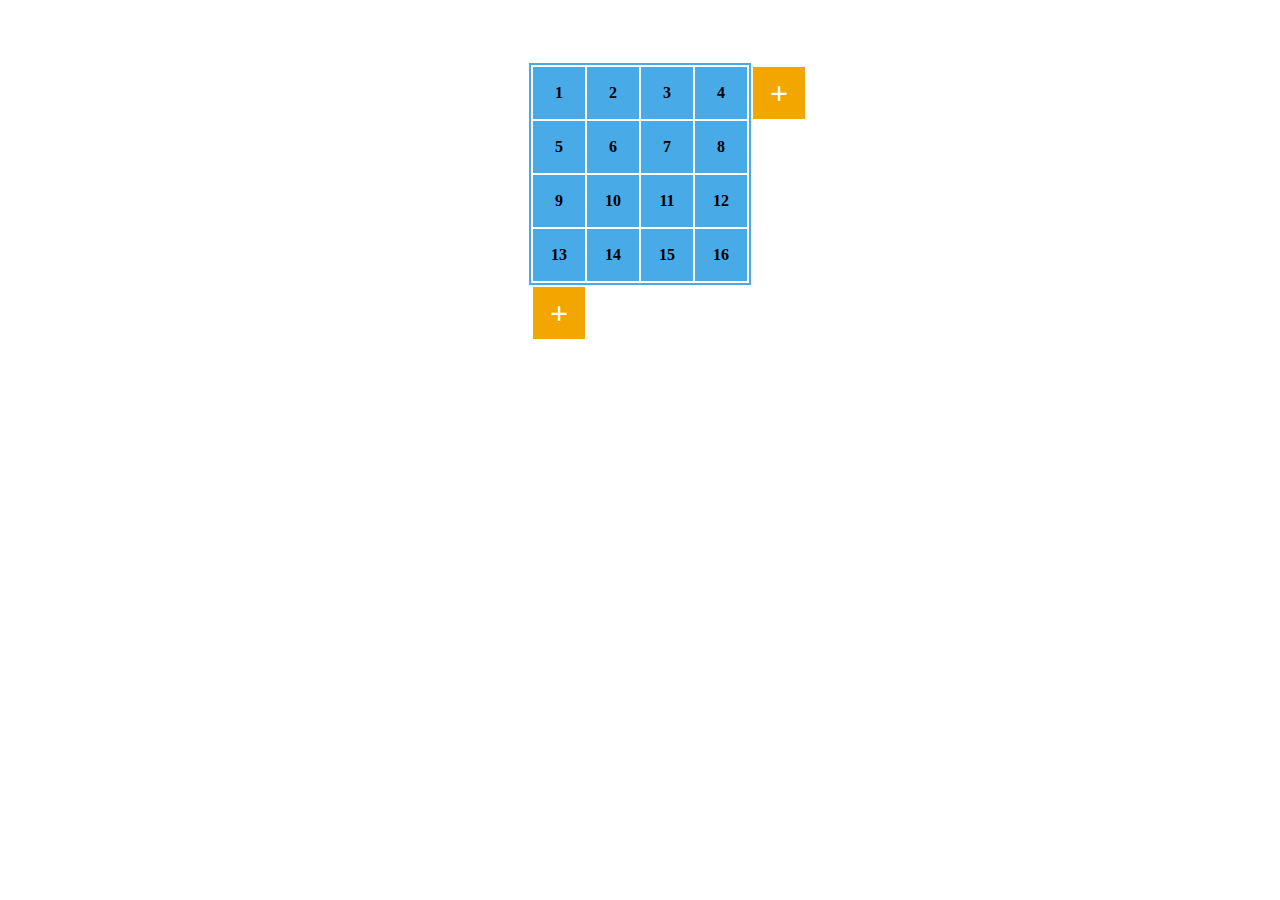
==== index.html @ 5751a5ca "main page" ====
<!DOCTYPE html>
<html>
    <head>
        <meta charset="utf-8">
        <title>Table page</title>
		<link href="style.css" rel="stylesheet">
    </head>
    <body>

	   
	<table id="bigTable">
	<tr>
		<th></th>
		<th colspan="3">
			<table id="top-func">
				<tr>
					<td></td>
					<td></td>
					<td></td>
					<td></td>
				</tr>
			</table>
		</th>
	</tr>	
	<tr>
		<th>
			<table id="left-func">
				<tr>
					<td></td>             
				</tr>
				<tr>
					<td></td>             
				</tr>
				<tr>
					<td></td>
				</tr>
				<tr>
					<td></td>
				</tr>
			</table>
		</th>	
		<th>
			<table id="myTable">
				<tr>
					<td>1</td>         
					<td>2</td>             
					<td>3</td>
					<td>4</td>
				</tr>
				<tr>
					<td>5</td>         
					<td>6</td>             
					<td>7</td>
					<td>8</td>
				</tr>
				<tr>
					<td>9</td>         
					<td>10</td>             
					<td>11</td>
					<td>12</td>
				</tr>
				<tr>
					<td>13</td>         
					<td>14</td>             
					<td>15</td>
					<td>16</td>
				</tr>
			</table>
		</th>
		<th>
			<table id="right-func">
				<tr>
					<td class="add" id="addCol"></td>
				</tr>
				<tr>
					<td></td>             
				</tr>
				<tr>
					<td></td>             
				</tr>
				<tr>
					<td></td>             
				</tr>
			</table>
		</th>
	</tr>
	<tr>
		<th></th>
		<th colspan="3">
			<table id="bot-func">
				<tr>
					<td class="add" id="addRow"></td>
					<td></td>
					<td></td>
					<td></td>
				</tr>
			</table>
		</th>
	  </tr>
	</table>
		
		
<script src="script.js"></script>
    </body>
</html>
---- style.css ----
#myTable {
	border: 2px solid #48AAE6;
	border-collapse: separate;
}

#left-func, #right-func{
	border-spacing: 0px 2px;
}

#top-func, #bot-func{
	border-left: 2px solid transparent;
	border-spacing: 2px 0px;
}

#bigTable {
	border-collapse: collapse;
	margin: auto;
}

.first-cell {
	width: 62px;
}

#myTable td {
	background: #48AAE6;
}

td {
	width: 50px;
	height: 50px;	
}

.del {
	background: #B20000;
}

.del:before {
	content: "-";
}

.add:before {
	content: "+";
}

.add {
	background: #F3A500;
}

.add, .del{
	cursor: pointer;
	font-size: 200%;
	color: white;
	text-align: center;
	vertical-align: middle;
	width: 50px;
	height: 50px;
}

.add:hover, .del:hover {
	opacity: 0.5;
	transition: 1s;
}

.add:not(:hover), .del:not(:hover) {
  transition: 1s;
}
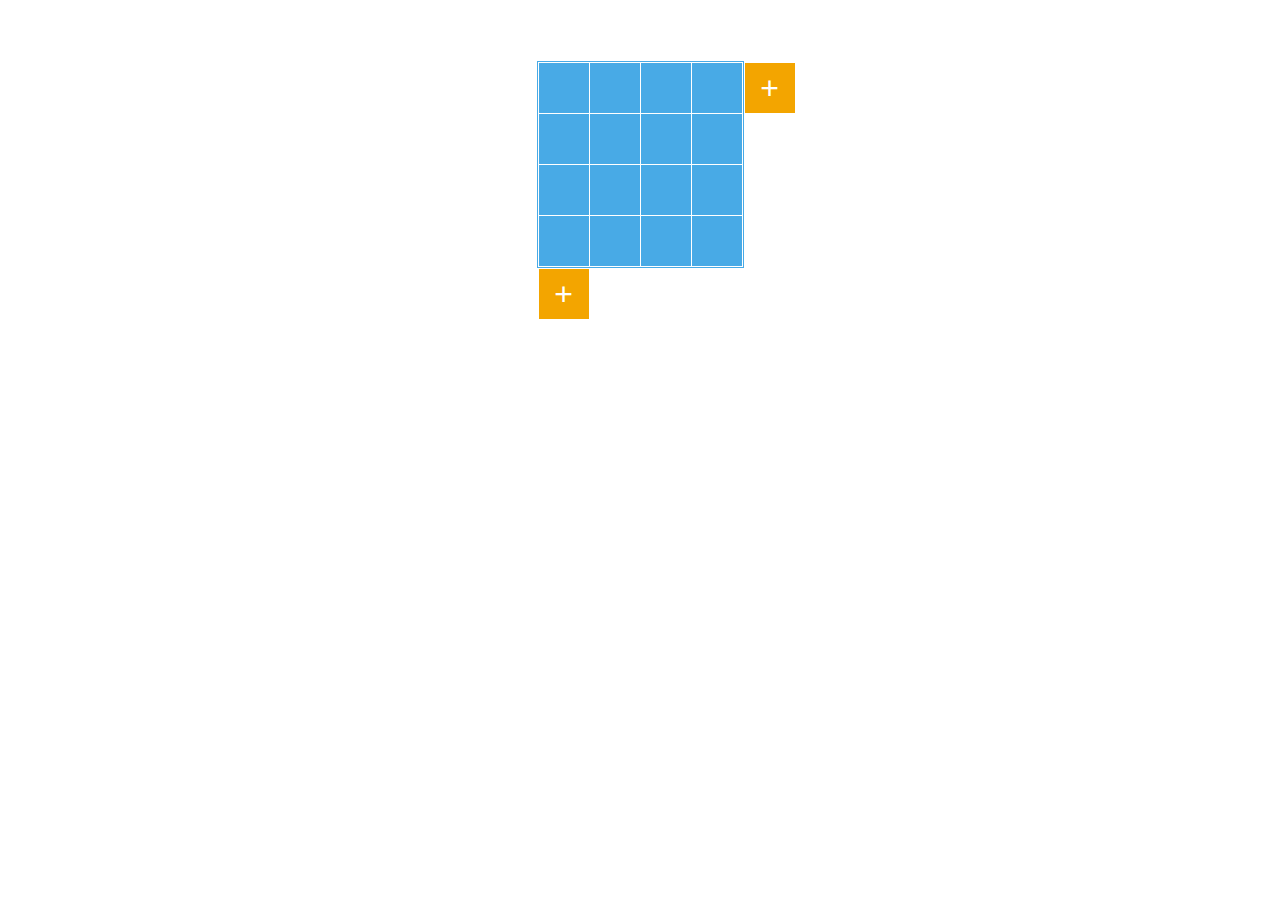
==== commit 4736d0c4: "global changes" ====
--- a/index.html
+++ b/index.html
@@ -1,105 +1,47 @@
-<!DOCTYPE html>
 <html>
     <head>
-        <meta charset="utf-8">
-        <title>Table page</title>
+        <!-- <meta charset="utf-8"> -->
+        <title>Task</title>
 		<link href="style.css" rel="stylesheet">
     </head>
     <body>
-
-	   
-	<table id="bigTable">
-	<tr>
-		<th></th>
-		<th colspan="3">
-			<table id="top-func">
-				<tr>
-					<td></td>
-					<td></td>
-					<td></td>
-					<td></td>
-				</tr>
-			</table>
-		</th>
-	</tr>	
-	<tr>
-		<th>
-			<table id="left-func">
-				<tr>
-					<td></td>             
-				</tr>
-				<tr>
-					<td></td>             
-				</tr>
-				<tr>
-					<td></td>
-				</tr>
-				<tr>
-					<td></td>
-				</tr>
-			</table>
-		</th>	
-		<th>
-			<table id="myTable">
-				<tr>
-					<td>1</td>         
-					<td>2</td>             
-					<td>3</td>
-					<td>4</td>
-				</tr>
-				<tr>
-					<td>5</td>         
-					<td>6</td>             
-					<td>7</td>
-					<td>8</td>
-				</tr>
-				<tr>
-					<td>9</td>         
-					<td>10</td>             
-					<td>11</td>
-					<td>12</td>
-				</tr>
-				<tr>
-					<td>13</td>         
-					<td>14</td>             
-					<td>15</td>
-					<td>16</td>
-				</tr>
-			</table>
-		</th>
-		<th>
-			<table id="right-func">
-				<tr>
-					<td class="add" id="addCol"></td>
-				</tr>
-				<tr>
-					<td></td>             
-				</tr>
-				<tr>
-					<td></td>             
-				</tr>
-				<tr>
-					<td></td>             
-				</tr>
-			</table>
-		</th>
-	</tr>
-	<tr>
-		<th></th>
-		<th colspan="3">
-			<table id="bot-func">
-				<tr>
-					<td class="add" id="addRow"></td>
-					<td></td>
-					<td></td>
-					<td></td>
-				</tr>
-			</table>
-		</th>
-	  </tr>
-	</table>
-		
-		
-<script src="script.js"></script>
-    </body>
-</html>
+		<div class="main-block">
+			<div class="table-block">
+				<input class="button button_del-col button--darkred" type="button" value="-" onclick = "delColFunc();"/>
+				<input class="button button_del-row button--darkred" type="button" value="-" onclick = "delRowFunc();"/>
+				
+				
+				<input class="button button_add-col button--darkorange" type="button" value="+" onclick = "addColFunc();"/>
+				<input class="button button_add-row button--darkorange" type="button" value="+" onclick = "addRowFunc();"/>
+				
+				<table class="main-table">
+					<tr>
+						<td>1</td>         
+						<td>2</td>             
+						<td>3</td>
+						<td>4</td>
+					</tr>
+					<tr>
+						<td>5</td>         
+						<td>6</td>             
+						<td>7</td>
+						<td>8</td>
+					</tr>
+					<tr>
+						<td>9</td>         
+						<td>10</td>             
+						<td>11</td>
+						<td>12</td>
+					</tr>
+					<tr>
+						<td>13</td>         
+						<td>14</td>             
+						<td>15</td>
+						<td>16</td>
+					</tr>
+				</table>
+			</div>
+		</div>
+	<script src="script.js"></script>
+	</body>
+</html>--- a/style.css
+++ b/style.css
@@ -1,52 +1,46 @@
-#myTable {
-	border: 2px solid #48AAE6;
-	border-collapse: separate;
+body {
+	display: block; 
+	text-align:center;
 }
 
-#left-func, #right-func{
-	border-spacing: 0px 2px;
+.main-block {
+	position: relative;
+	margin: 10px auto;
+	width: 309;
+	height: 309;
+	//background: purple;
+	
 }
 
-#top-func, #bot-func{
-	border-left: 2px solid transparent;
-	border-spacing: 2px 0px;
+.table-block {
+	position: relative;
+	margin: 50px auto;
+	display: inline-block;
+	//background: lime;
 }
 
-#bigTable {
-	border-collapse: collapse;
-	margin: auto;
+.main-table {
+	//position: relative;
+	//left: 51px;
+	//top: 51px;
+    display: table;
+	border: 1px solid #48AAE6;
+	margin: 1px;
+	border-spacing: 1px;
 }
 
-.first-cell {
-	width: 62px;
+/*.main-table */
+td {
+	background: #48AAE6;
+	padding: 0px;
+	width: 50px;
+	height: 50px;
 }
 
-#myTable td {
-	background: #48AAE6;
-}
-
-td {
-	width: 50px;
-	height: 50px;	
-}
-
-.del {
-	background: #B20000;
-}
-
-.del:before {
-	content: "-";
-}
-
-.add:before {
-	content: "+";
-}
-
-.add {
-	background: #F3A500;
-}
-
-.add, .del{
+.button {
+	position: absolute;    
+	border: 0;
+	outline: none; 
 	cursor: pointer;
 	font-size: 200%;
 	color: white;
@@ -54,13 +48,54 @@
 	vertical-align: middle;
 	width: 50px;
 	height: 50px;
+	
+	
 }
 
-.add:hover, .del:hover {
+.button:hover {
 	opacity: 0.5;
 	transition: 1s;
 }
 
-.add:not(:hover), .del:not(:hover) {
-  transition: 1s;
-}+.button:not(:hover) {
+	transition: 1s;
+}
+
+.button--darkorange {
+	//content: "+";
+	background: #F3A500;
+}
+
+.button--darkred {
+	//content: "-";
+	background: #B20000;
+}
+
+.button_del-row {
+	display: none;
+	left: -50px;
+    top: 3px;
+}
+
+.button_del-col {
+	display: none;
+	left: 3px;
+    top: -50px;
+}
+
+.button_add-col {
+	left: 3px;
+    bottom: -50px;
+}
+
+.button_add-row {
+	right: -50px;
+    top: 3px;
+}
+
+/*  testing 
+.button_add-col:hover {
+	left: 140px;
+	transition: 400ms;
+}
+*/
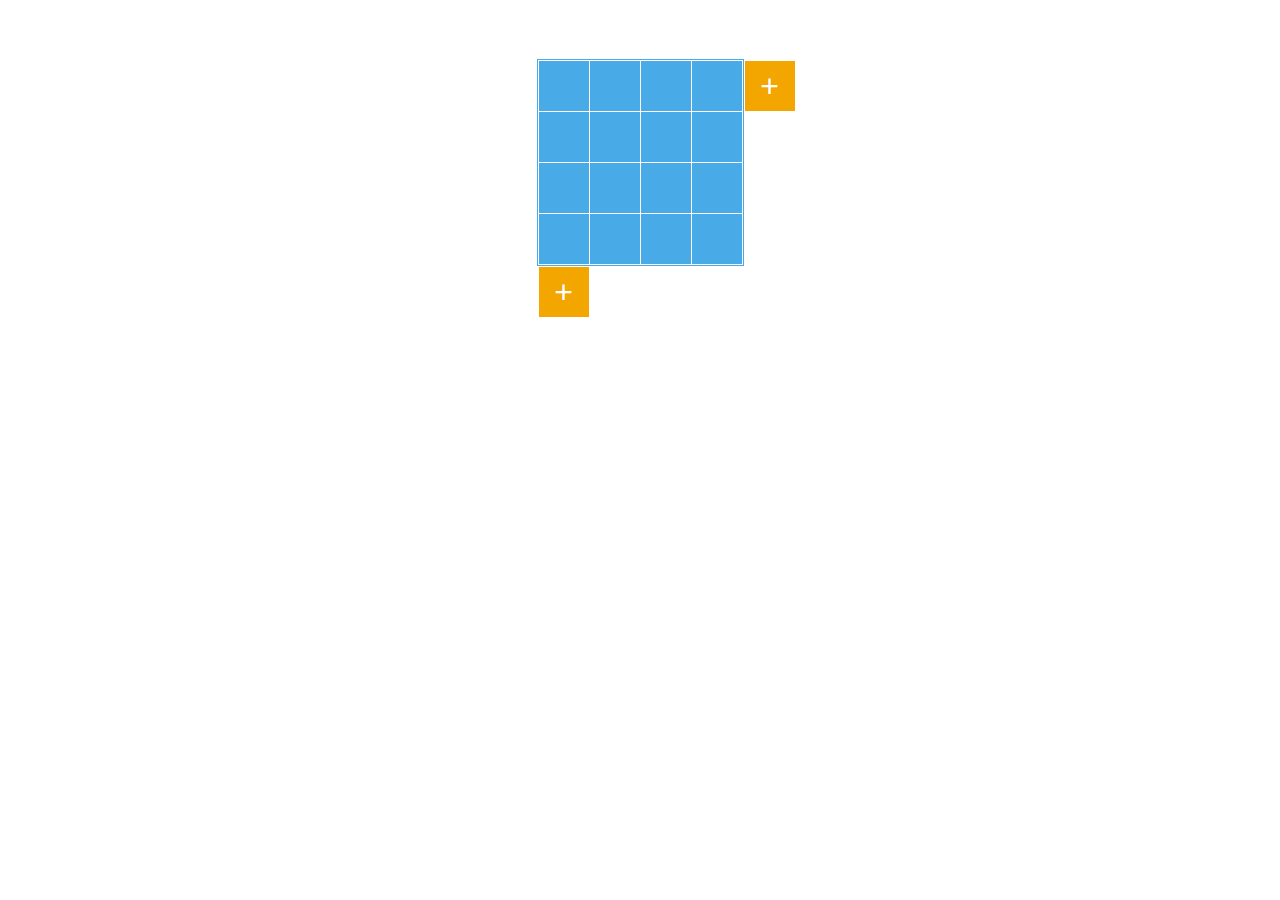
==== commit ebd9cade: "abc" ====
--- a/index.html
+++ b/index.html
@@ -5,7 +5,7 @@
 		<link href="style.css" rel="stylesheet">
     </head>
     <body>
-		<div class="main-block">
+		
 			<div class="table-block">
 				<input class="button button_del-col button--darkred" type="button" value="-" onclick = "delColFunc();"/>
 				<input class="button button_del-row button--darkred" type="button" value="-" onclick = "delRowFunc();"/>
@@ -41,7 +41,7 @@
 					</tr>
 				</table>
 			</div>
-		</div>
+		
 	<script src="script.js"></script>
 	</body>
 </html>--- a/style.css
+++ b/style.css
@@ -3,14 +3,6 @@
 	text-align:center;
 }
 
-.main-block {
-	position: relative;
-	margin: 10px auto;
-	width: 309;
-	height: 309;
-	//background: purple;
-	
-}
 
 .table-block {
 	position: relative;
@@ -55,10 +47,12 @@
 .button:hover {
 	opacity: 0.5;
 	transition: 1s;
+	//transition-property: opacity;
 }
 
 .button:not(:hover) {
 	transition: 1s;
+	//transition-property: opacity;
 }
 
 .button--darkorange {
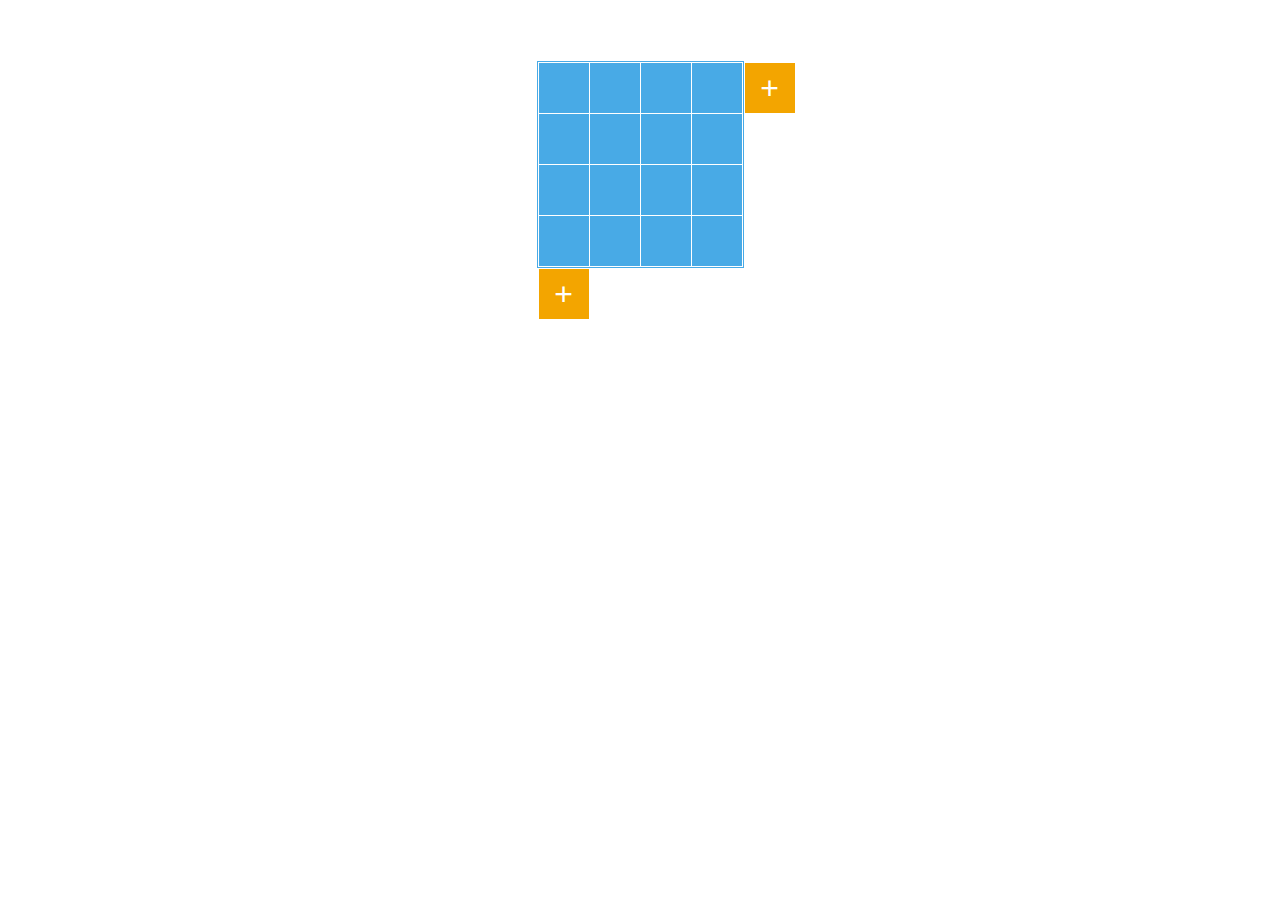
==== commit 4af6eb3b: "return to old version" ====
--- a/index.html
+++ b/index.html
@@ -5,7 +5,7 @@
 		<link href="style.css" rel="stylesheet">
     </head>
     <body>
-		
+		<div class="main-block">
 			<div class="table-block">
 				<input class="button button_del-col button--darkred" type="button" value="-" onclick = "delColFunc();"/>
 				<input class="button button_del-row button--darkred" type="button" value="-" onclick = "delRowFunc();"/>
@@ -41,7 +41,7 @@
 					</tr>
 				</table>
 			</div>
-		
+		</div>
 	<script src="script.js"></script>
 	</body>
 </html>--- a/style.css
+++ b/style.css
@@ -3,6 +3,14 @@
 	text-align:center;
 }
 
+.main-block {
+	position: relative;
+	margin: 10px auto;
+	width: 309;
+	height: 309;
+	//background: purple;
+	
+}
 
 .table-block {
 	position: relative;
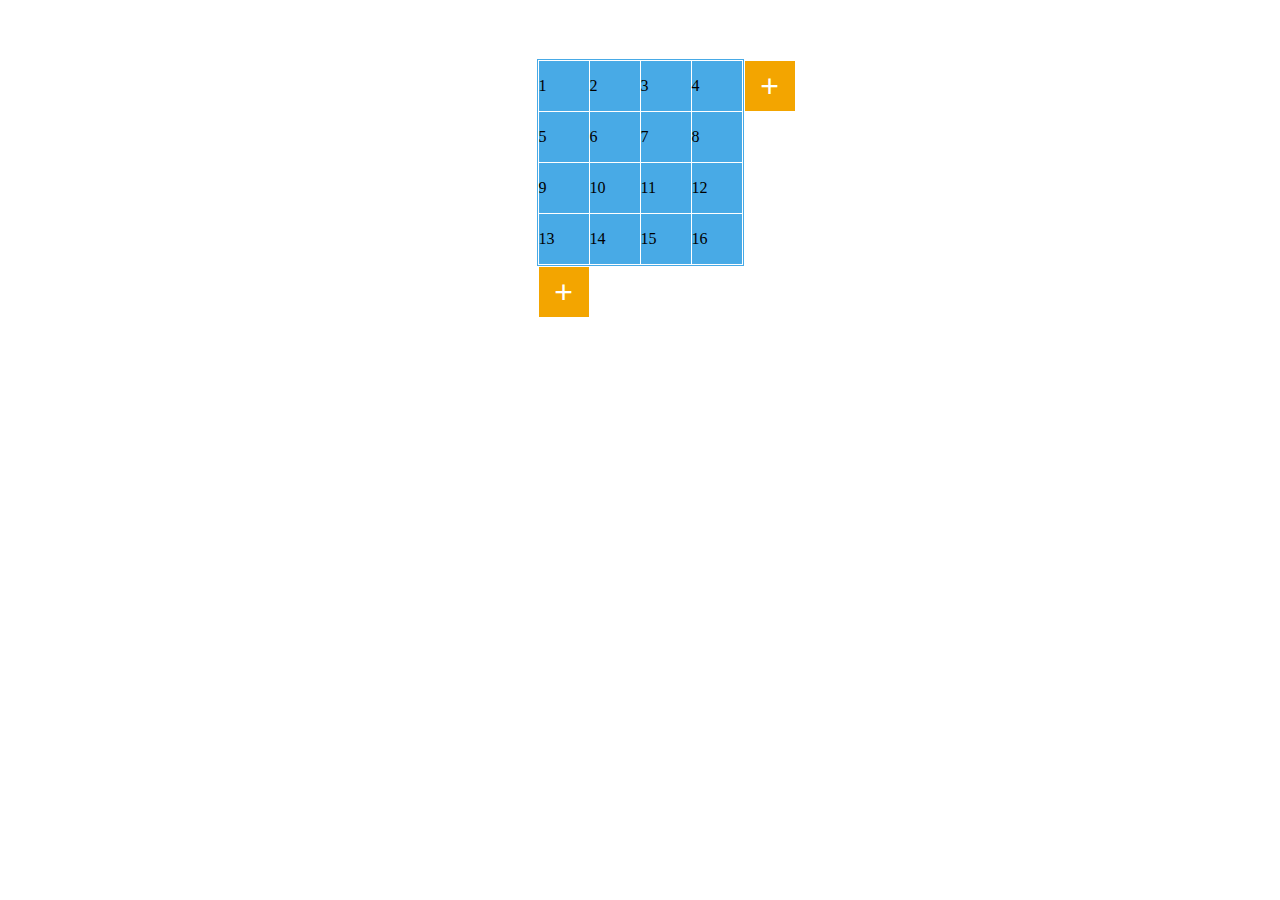
==== commit a7280e75: "aa" ====
--- a/index.html
+++ b/index.html
@@ -5,7 +5,6 @@
 		<link href="style.css" rel="stylesheet">
     </head>
     <body>
-		<div class="main-block">
 			<div class="table-block">
 				<input class="button button_del-col button--darkred" type="button" value="-" onclick = "delColFunc();"/>
 				<input class="button button_del-row button--darkred" type="button" value="-" onclick = "delRowFunc();"/>
@@ -41,7 +40,6 @@
 					</tr>
 				</table>
 			</div>
-		</div>
 	<script src="script.js"></script>
 	</body>
 </html>--- a/style.css
+++ b/style.css
@@ -3,14 +3,6 @@
 	text-align:center;
 }
 
-.main-block {
-	position: relative;
-	margin: 10px auto;
-	width: 309;
-	height: 309;
-	//background: purple;
-	
-}
 
 .table-block {
 	position: relative;
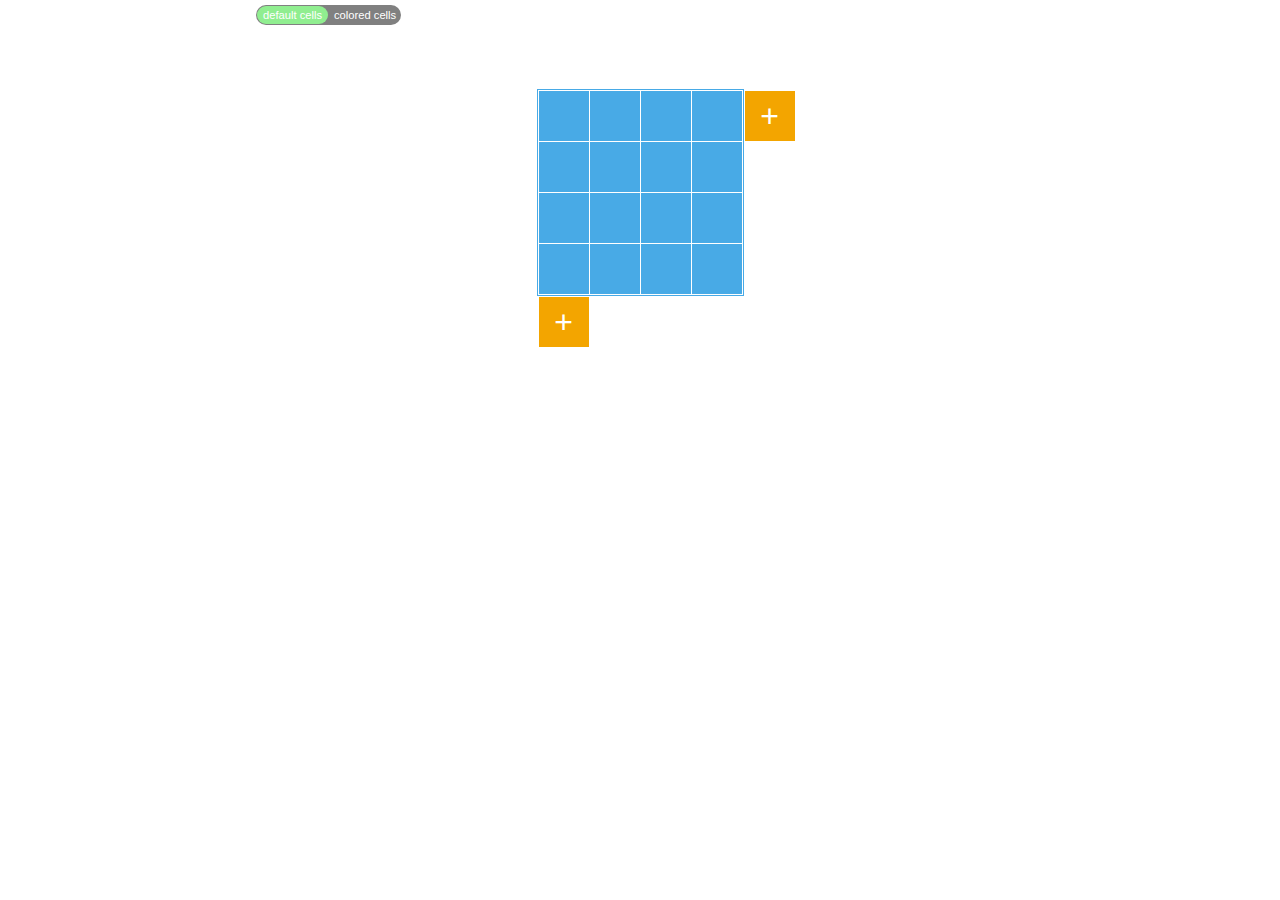
==== commit dc91e934: "add a color function" ====
--- a/index.html
+++ b/index.html
@@ -1,45 +1,54 @@
 <html>
-    <head>
-        <!-- <meta charset="utf-8"> -->
-        <title>Task</title>
-		<link href="style.css" rel="stylesheet">
-    </head>
-    <body>
-			<div class="table-block">
-				<input class="button button_del-col button--darkred" type="button" value="-" onclick = "delColFunc();"/>
-				<input class="button button_del-row button--darkred" type="button" value="-" onclick = "delRowFunc();"/>
-				
-				
-				<input class="button button_add-col button--darkorange" type="button" value="+" onclick = "addColFunc();"/>
-				<input class="button button_add-row button--darkorange" type="button" value="+" onclick = "addRowFunc();"/>
-				
-				<table class="main-table">
-					<tr>
-						<td>1</td>         
-						<td>2</td>             
-						<td>3</td>
-						<td>4</td>
-					</tr>
-					<tr>
-						<td>5</td>         
-						<td>6</td>             
-						<td>7</td>
-						<td>8</td>
-					</tr>
-					<tr>
-						<td>9</td>         
-						<td>10</td>             
-						<td>11</td>
-						<td>12</td>
-					</tr>
-					<tr>
-						<td>13</td>         
-						<td>14</td>             
-						<td>15</td>
-						<td>16</td>
-					</tr>
-				</table>
-			</div>
-	<script src="script.js"></script>
-	</body>
+
+<head>
+    <!-- <meta charset="utf-8"> -->
+    <title>Task</title>
+    <link href="style.css" rel="stylesheet">
+</head>
+
+<body>
+    <div class="toggle">
+        <input class="toggle-buttons toggle_default" type="button" value="default cells" placeholder="fsdfs" />
+        <input class="toggle-buttons toggle_colored" type="button" value="colored cells" />
+        <div class="toggle-text-bg"></div>
+    </div>
+    <div class="table-block">
+        <input class="button button_del-col button--darkred" type="button" value="-" />
+        <!-- onclick="delColFunc();" -->
+        <input class="button button_del-row button--darkred" type="button" value="-" />
+        <!-- onclick="delRowFunc();" -->
+        <input class="button button_add-col button--darkorange" type="button" value="+" />
+        <!-- onclick="addColFunc();" -->
+        <input class="button button_add-row button--darkorange" type="button" value="+" />
+        <!-- onclick="addRowFunc();" -->
+        <table class="table">
+            <tr>
+                <td></td>
+                <td></td>
+                <td></td>
+                <td></td>
+            </tr>
+            <tr>
+                <td></td>
+                <td></td>
+                <td></td>
+                <td></td>
+            </tr>
+            <tr>
+                <td></td>
+                <td></td>
+                <td></td>
+                <td></td>
+            </tr>
+            <tr>
+                <td></td>
+                <td></td>
+                <td></td>
+                <td></td>
+            </tr>
+        </table>
+    </div>
+    <script src="script.js"></script>
+</body>
+
 </html>--- a/style.css
+++ b/style.css
@@ -1,95 +1,140 @@
 body {
-	display: block; 
-	text-align:center;
+    display: block;
+    text-align: center;
 }
 
 
 .table-block {
-	position: relative;
-	margin: 50px auto;
-	display: inline-block;
-	//background: lime;
+    position: relative;
+    top: 30px;
+    margin: 50px auto;
+    display: inline-block;
 }
 
-.main-table {
-	//position: relative;
-	//left: 51px;
-	//top: 51px;
+.table {
     display: table;
-	border: 1px solid #48AAE6;
-	margin: 1px;
-	border-spacing: 1px;
+    border: 1px solid #48AAE6;
+    margin: 1px;
+    border-spacing: 1px;
 }
 
-/*.main-table */
 td {
-	background: #48AAE6;
-	padding: 0px;
-	width: 50px;
-	height: 50px;
+    background: #48AAE6;
+    padding: 0px;
+    width: 50px;
+    height: 50px;
 }
 
 .button {
-	position: absolute;    
-	border: 0;
-	outline: none; 
-	cursor: pointer;
-	font-size: 200%;
-	color: white;
-	text-align: center;
-	vertical-align: middle;
-	width: 50px;
-	height: 50px;
-	
-	
+    position: absolute;
+    border: 0;
+    outline: none;
+    cursor: pointer;
+    font-size: 200%;
+    color: white;
+    text-align: center;
+    vertical-align: middle;
+    width: 50px;
+    height: 50px;
 }
 
 .button:hover {
-	opacity: 0.5;
-	transition: 1s;
-	//transition-property: opacity;
+    opacity: 0.5;
+    transition: opacity 1s;
 }
 
 .button:not(:hover) {
-	transition: 1s;
-	//transition-property: opacity;
+    transition: 1s;
 }
 
 .button--darkorange {
-	//content: "+";
-	background: #F3A500;
+    background: #F3A500;
 }
 
 .button--darkred {
-	//content: "-";
-	background: #B20000;
+    background: #B20000;
 }
 
 .button_del-row {
-	display: none;
-	left: -50px;
+    display: none;
+    left: -50px;
     top: 3px;
 }
 
 .button_del-col {
-	display: none;
-	left: 3px;
+    display: none;
+    left: 3px;
     top: -50px;
 }
 
 .button_add-col {
-	left: 3px;
+    left: 3px;
     bottom: -50px;
 }
 
 .button_add-row {
-	right: -50px;
+    right: -50px;
     top: 3px;
 }
 
-/*  testing 
-.button_add-col:hover {
-	left: 140px;
-	transition: 400ms;
+
+
+
+
+
+
+
+
+
+
+
+/*стиль кнопки покраски ячеек в рандомный цвет*/
+
+.toggle {
+
+    position: absolute;
+    left: 20%;
+    top: 5px;
+    width: 145px;
+    height: 20px;
+    background: grey;
+    border-radius: 20px;
+    z-index: 2;
 }
-*/
+
+.toggle-buttons {
+    display: block;
+    position: absolute;
+    width: 73px;
+    height: 20px;
+    font-size: 70%;
+    color: white;
+    text-align: center;
+    vertical-align: middle;
+    outline: none;
+    cursor: pointer;
+    background: none;
+    border: none;
+}
+
+.toggle_default {
+    left: 0px;
+    z-index: 3;
+}
+
+.toggle_colored {
+    right: 0px;
+    z-index: 4;
+}
+
+.toggle-text-bg {
+    position: absolute;
+    left: 1px;
+    top: 1px;
+    height: 18px;
+    width: 71px;
+    background: lightgreen;
+    z-index: 1;
+    border-radius: 20px;
+    transition: 200ms;
+}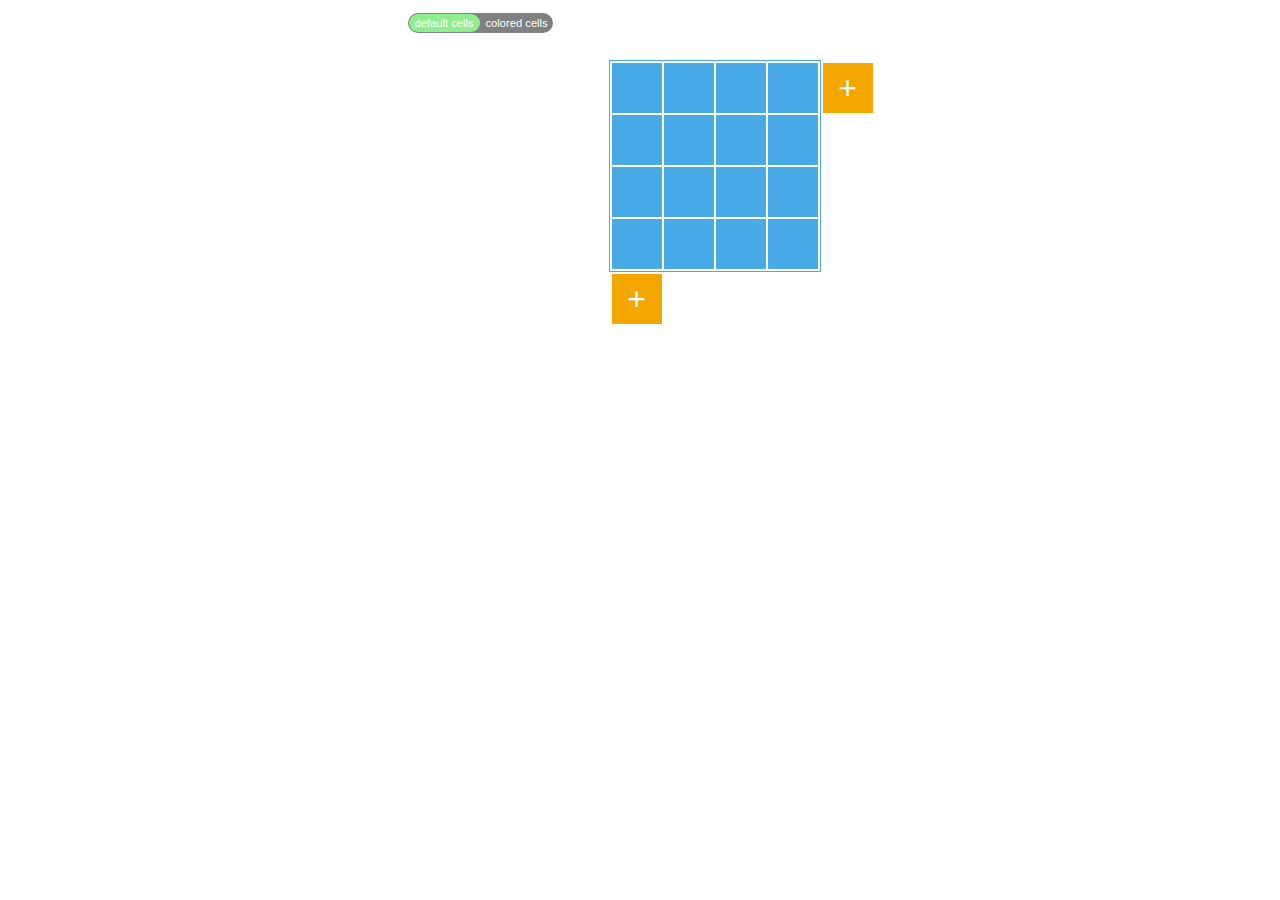
==== commit 02140ebb: "fix of the table colorizing" ====
--- a/index.html
+++ b/index.html
@@ -12,41 +12,43 @@
         <input class="toggle-buttons toggle_colored" type="button" value="colored cells" />
         <div class="toggle-text-bg"></div>
     </div>
-    <div class="table-block">
-        <input class="button button_del-col button--darkred" type="button" value="-" />
-        <!-- onclick="delColFunc();" -->
-        <input class="button button_del-row button--darkred" type="button" value="-" />
-        <!-- onclick="delRowFunc();" -->
-        <input class="button button_add-col button--darkorange" type="button" value="+" />
-        <!-- onclick="addColFunc();" -->
-        <input class="button button_add-row button--darkorange" type="button" value="+" />
-        <!-- onclick="addRowFunc();" -->
-        <table class="table">
-            <tr>
-                <td></td>
-                <td></td>
-                <td></td>
-                <td></td>
-            </tr>
-            <tr>
-                <td></td>
-                <td></td>
-                <td></td>
-                <td></td>
-            </tr>
-            <tr>
-                <td></td>
-                <td></td>
-                <td></td>
-                <td></td>
-            </tr>
-            <tr>
-                <td></td>
-                <td></td>
-                <td></td>
-                <td></td>
-            </tr>
-        </table>
+    <div class="my-block">
+        <div class="table-block">
+            <input class="button button_del-col button--darkred" type="button" value="-" />
+            <!-- onclick="delColFunc();" -->
+            <input class="button button_del-row button--darkred" type="button" value="-" />
+            <!-- onclick="delRowFunc();" -->
+            <input class="button button_add-col button--darkorange" type="button" value="+" />
+            <!-- onclick="addColFunc();" -->
+            <input class="button button_add-row button--darkorange" type="button" value="+" />
+            <!-- onclick="addRowFunc();" -->
+            <table class="table">
+                <tr>
+                    <td></td>
+                    <td></td>
+                    <td></td>
+                    <td></td>
+                </tr>
+                <tr>
+                    <td></td>
+                    <td></td>
+                    <td></td>
+                    <td></td>
+                </tr>
+                <tr>
+                    <td></td>
+                    <td></td>
+                    <td></td>
+                    <td></td>
+                </tr>
+                <tr>
+                    <td></td>
+                    <td></td>
+                    <td></td>
+                    <td></td>
+                </tr>
+            </table>
+        </div>
     </div>
     <script src="script.js"></script>
 </body>
--- a/style.css
+++ b/style.css
@@ -3,19 +3,23 @@
     text-align: center;
 }
 
+.my-block {
+    display: inline-block;
+    padding: 50px;
+    /*border: 1px solid lime;*/
+}
+
 
 .table-block {
     position: relative;
-    top: 30px;
-    margin: 50px auto;
     display: inline-block;
+    /*border: 1px solid purple;*/
 }
 
 .table {
-    display: table;
     border: 1px solid #48AAE6;
-    margin: 1px;
-    border-spacing: 1px;
+    margin: 2px;
+    border-spacing: 2px;
 }
 
 td {
@@ -58,30 +62,31 @@
 .button_del-row {
     display: none;
     left: -50px;
-    top: 3px;
+    /*top: 0px;*/
+    /*не нужен с margin-top*/
+    margin-top: 5px;
 }
 
 .button_del-col {
     display: none;
-    left: 3px;
+    /*left: 0px;*/
+    /*не нужен с margin-left*/
     top: -50px;
+    margin-left: 5px;
 }
 
 .button_add-col {
-    left: 3px;
+    left: 0px;
     bottom: -50px;
+    margin-left: 5px;
 }
 
 .button_add-row {
     right: -50px;
-    top: 3px;
+    /*top: 0px;*/
+    /*не нужен с margin-top*/
+    margin-top: 5px;
 }
-
-
-
-
-
-
 
 
 
@@ -91,9 +96,9 @@
 /*стиль кнопки покраски ячеек в рандомный цвет*/
 
 .toggle {
-
-    position: absolute;
-    left: 20%;
+    display: inline-block;
+    position: relative;
+    vertical-align: top;
     top: 5px;
     width: 145px;
     height: 20px;
